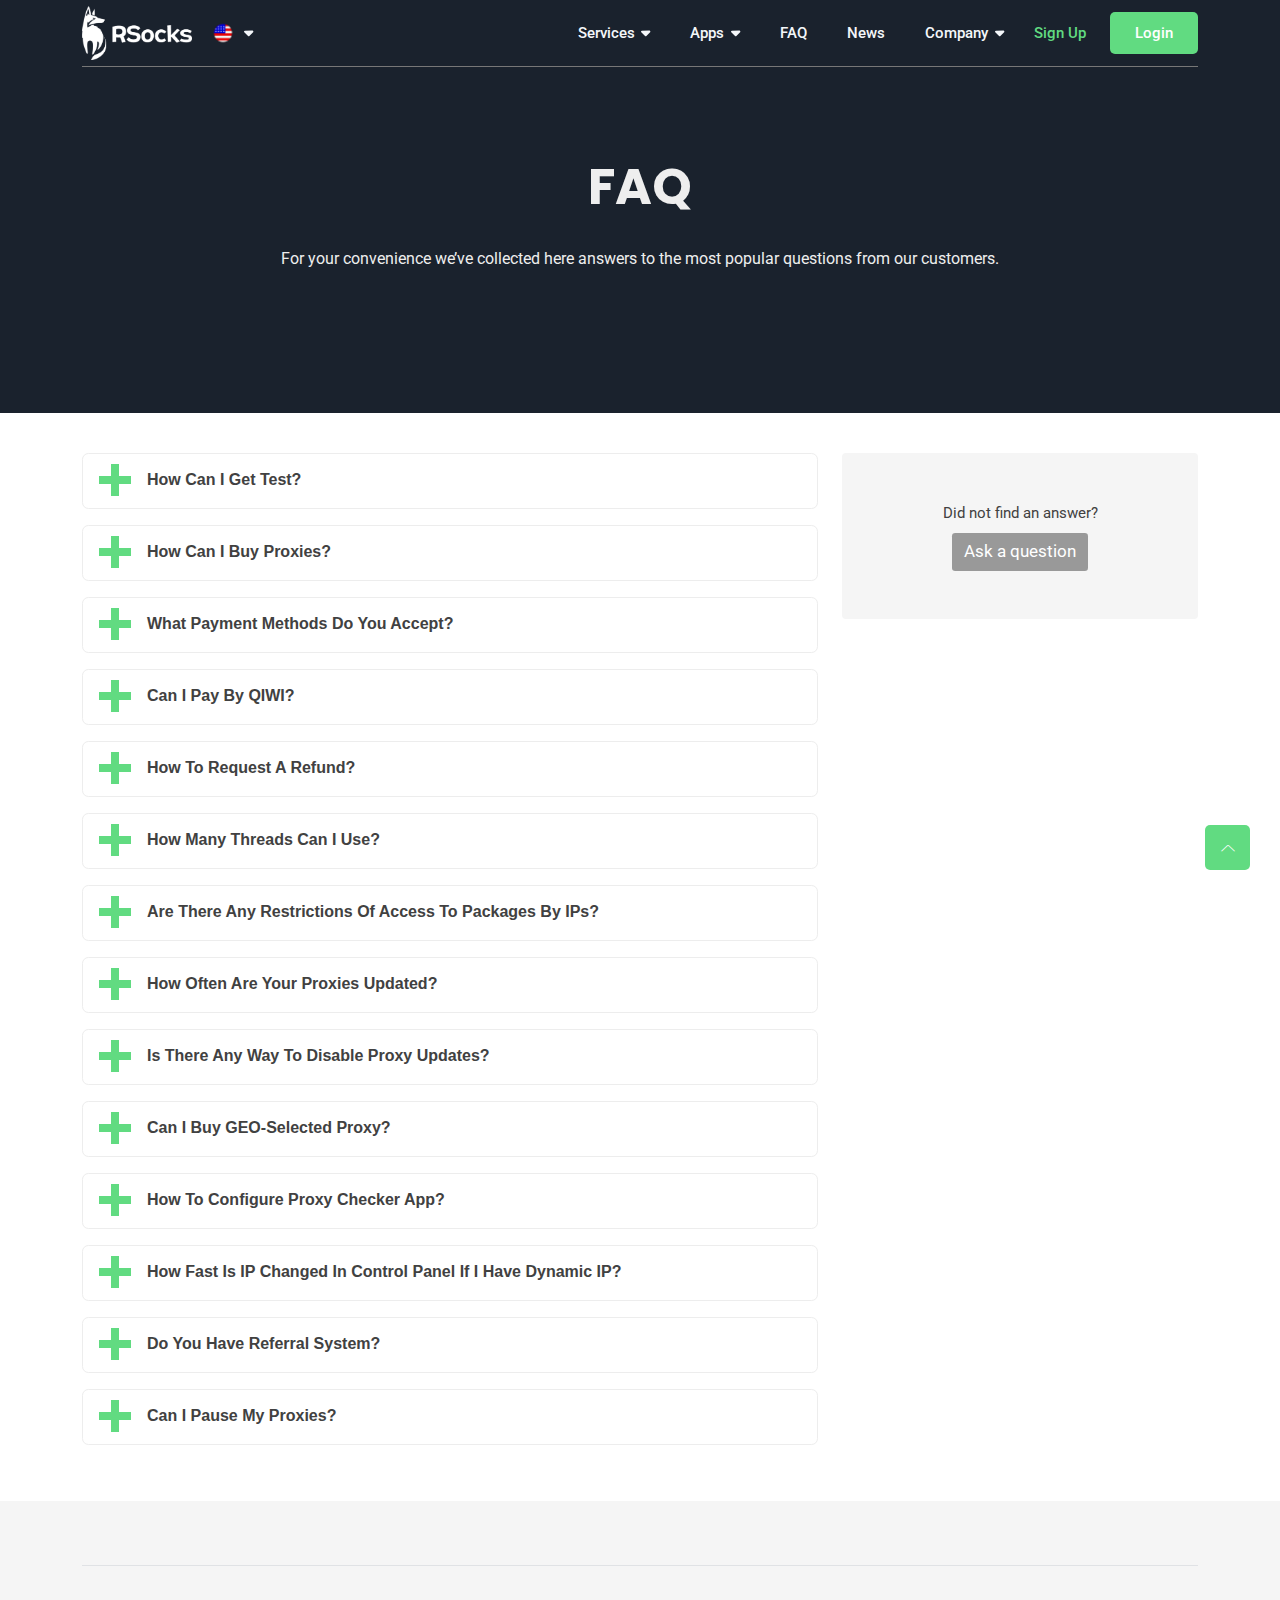
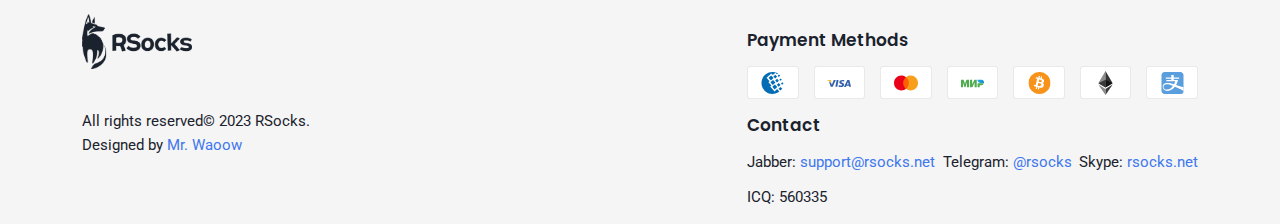
==== faq.html @ d8b9d853 "FAQ Page Was Created" ====
<!DOCTYPE html>
<html class="no-js" lang="zxx">

<head>
    <meta charset="utf-8" />
    <meta http-equiv="x-ua-compatible" content="ie=edge" />
    <title>FAQ | RSocks</title>
    <meta name="description" content="" />
    <meta name="viewport" content="width=device-width, initial-scale=1" />
    <link rel="shortcut icon" type="image/x-icon" href="assets/images/favicon.png" />

    <!-- ========================= CSS here ========================= -->
    <link rel="stylesheet" href="assets/lib/Bootstrap/css/bootstrap.min.css" />
    <link rel="stylesheet" href="assets/lib/Fontawesome/css/all.min.css">
    <link rel="stylesheet" href="assets/css/LineIcons.3.0.css" />
    <link rel="stylesheet" href="assets/css/animate.css" />
    <link rel="stylesheet" href="assets/css/tiny-slider.css" />
    <link rel="stylesheet" href="assets/css/glightbox.min.css" />
    <link rel="stylesheet" href="assets/lib/owlcarousel/assets/owl.carousel.min.css" />
    <link rel="stylesheet" href="assets/lib/owlcarousel/assets/owl.theme.default.css" />
    <link rel="stylesheet" href="assets/css/style.css" />
    <link rel="stylesheet" href="assets/css/style.width.css" />
    <link rel="stylesheet" href="assets/css/style.responsive.css" />

</head>

<body>
    <!--[if lte IE 9]>
      <p class="browserupgrade">
        You are using an <strong>outdated</strong> browser. Please
        <a href="https://browsehappy.com/">upgrade your browser</a> to improve
        your experience and security.
      </p>
    <![endif]-->

    <!-- Preloader -->
    <div class="preloader">
        <div class="preloader-inner">
            <div class="preloader-icon">
                <span></span>
                <span></span>
            </div>
        </div>
    </div>
    <!-- /End Preloader -->

    <!-- Start Header Area -->
    <header class="header navbar-area">
        <div class="container">
            <div class="row align-items-center">
                <div class="col-lg-12">
                    <div class="nav-inner">
                        <!-- Start Navbar -->
                        <nav class="navbar navbar-expand-lg">
                            <a class="navbar-brand" href="index.html">
                                <img src="assets/images/logo/logo.png" alt="Logo">
                            </a>
                            <button class="navbar-toggler mobile-menu-btn" type="button" data-bs-toggle="collapse"
                                data-bs-target="#navbarSupportedContent" aria-controls="navbarSupportedContent"
                                aria-expanded="false" aria-label="Toggle navigation">
                                <span class="toggler-icon"></span>
                                <span class="toggler-icon"></span>
                                <span class="toggler-icon"></span>
                            </button>
                            <div class="collapse navbar-collapse sub-menu-bar" id="navbarSupportedContent">
                                <ul id="lang" class="navbar-nav me-auto">
                                    <li class="nav-item">
                                        <a class="dd-menu collapsed" href="index.html" data-bs-toggle="collapse"
                                            data-bs-target="#submenu-1-1" aria-controls="navbarSupportedContent"
                                            aria-expanded="false" aria-label="Toggle navigation"><span
                                                class="icon-img"><img src="assets/images/navbar/usa.png" /></span><span
                                                class="font-icon lf"><i class="fa-solid fa-caret-down"></i></span></a>
                                        <ul class="sub-menu collapse" id="submenu-1-1">
                                            <li class="nav-item"><a href="#"></a></li>
                                            <li class="nav-item"><a href="#"></a></li>
                                        </ul>
                                    </li>
                                </ul>
                                <ul id="nav" class="navbar-nav ms-auto">
                                    <li class="nav-item">
                                        <a class="dd-menu collapsed" href="index.html" data-bs-toggle="collapse"
                                            data-bs-target="#submenu-1-1" aria-controls="navbarSupportedContent"
                                            aria-expanded="false" aria-label="Toggle navigation">Services<span
                                                class="font-icon lf"><i class="fa-solid fa-caret-down"></i></span></a>
                                        <ul class="sub-menu collapse" id="submenu-1-1">
                                            <li class="nav-item"><a href="Personal.Proxy.html">Personal Proxy</a></li>
                                            <li class="nav-item"><a href="#"></a></li>
                                        </ul>
                                    </li>
                                    <li class="nav-item">
                                        <a class="dd-menu collapsed" href="javascript:void(0)" data-bs-toggle="collapse"
                                            data-bs-target="#submenu-1-2" aria-controls="navbarSupportedContent"
                                            aria-expanded="false" aria-label="Toggle navigation">Apps<span
                                                class="font-icon lf"><i class="fa-solid fa-caret-down"></i></span></a>
                                        <ul class="sub-menu collapse" id="submenu-1-2">
                                            <li class="nav-item"><a href="#"></a></li>
                                            <li class="nav-item"><a href="#"></a></li>
                                            <li class="nav-item"><a href="#"></a></li>
                                        </ul>
                                    </li>
                                    <li class="nav-item">
                                        <a href="faq.html" aria-label="Toggle navigation"
                                            style="text-transform: uppercase">FAQ</a>
                                    </li>
                                    <li class="nav-item">
                                        <a href="#" aria-label="Toggle navigation">News</a>
                                    </li>
                                    <li class="nav-item">
                                        <a class="dd-menu collapsed" href="javascript:void(0)" data-bs-toggle="collapse"
                                            data-bs-target="#submenu-1-3" aria-controls="navbarSupportedContent"
                                            aria-expanded="false" aria-label="Toggle navigation">Company<span
                                                class="font-icon lf"><i class="fa-solid fa-caret-down"></i></span></a>
                                        <ul class="sub-menu collapse" id="submenu-1-3">
                                            <li class="nav-item"><a href="About.us.html">About Us</a>
                                            </li>
                                            <li class="nav-item"><a href="white.label.html">White Label</a></li>
                                            <li class="nav-item"><a href="contact.us.html">Contacts</a></li>
                                        </ul>
                                    </li>
                                </ul>
                            </div> <!-- navbar collapse -->
                            <div class="button">
                                <a href="signup.html" class="signup">Sign Up</a>
                                <a href="login.html" class="login">Login</a>
                            </div>
                        </nav>
                        <!-- End Navbar -->
                    </div>
                </div>
            </div> <!-- row -->
        </div> <!-- container -->
    </header>
    <!-- End Header Area -->

    <!-- Start Hero Area -->
    <section class="hero-area">
        <div class="container">
            <div class="row align-items-center py-5">
                <div class="col-xl-12">
                    <div class="hero-content">
                        <h1 class="text-center">
                            <span class="color2 wow fadeInUp" data-wow-delay="0.2s">FAQ</span>
                        </h1>
                        <p class="text-center wow fadeInUp" data-wow-delay="0.4s">For your convenience we’ve collected
                            here answers to the most popular questions from our customers.</p>
                    </div>
                </div>
            </div>
        </div>
    </section>
    <!-- End Hero Area -->

    <!-- Start FAQ Area -->
    <section class="faq p-3">
        <div class="container">
            <div class="row my-4">
                <div class="col-md-8">
                    <div class="openable">
                        <h6 onclick="Smooth.expandCollapsePlus(event)" class="d-flex align-items-center">
                            <div class="icon-md">
                                <span class="toggler-icon r-90 plus"></span>
                                <span class="toggler-icon minus"></span>
                            </div>
                            <span>How can I get test?</span>
                        </h6>
                        <p>
                            You should register on our site. Then you need to make request for test period in section
                            «Standard proxy - request test». To get confirmation you have to text to support.
                        </p>
                    </div>
                    <div class="openable">
                        <h6 onclick="Smooth.expandCollapsePlus(event)" class="d-flex align-items-center">
                            <div class="icon-md">
                                <span class="toggler-icon r-90 plus"></span>
                                <span class="toggler-icon minus"></span>
                            </div>
                            <span>How can I buy proxies?</span>
                        </h6>
                        <p>
                            You need to add credits to your balance and buy package(s) automatically in control panel in
                            section Standard proxy - my packages. </p>
                    </div>
                    <div class="openable">
                        <h6 onclick="Smooth.expandCollapsePlus(event)" class="d-flex align-items-center">
                            <div class="icon-md">
                                <span class="toggler-icon r-90 plus"></span>
                                <span class="toggler-icon minus"></span>
                            </div>
                            <span>What payment methods do you accept?</span>
                        </h6>
                        <p>
                            We accept WMZ, BTC, ETH, Qiwi, Alipay, bank card and bank transfer. </p>
                    </div>
                    <div class="openable">
                        <h6 onclick="Smooth.expandCollapsePlus(event)" class="d-flex align-items-center">
                            <div class="icon-md">
                                <span class="toggler-icon r-90 plus"></span>
                                <span class="toggler-icon minus"></span>
                            </div>
                            <span>Can I pay by QIWI?</span>
                        </h6>
                        <p>
                            No, but you can send momeny from your QIWI wallet to WMZ.
                        </p>
                    </div>
                    <div class="openable">
                        <h6 onclick="Smooth.expandCollapsePlus(event)" class="d-flex align-items-center">
                            <div class="icon-md">
                                <span class="toggler-icon r-90 plus"></span>
                                <span class="toggler-icon minus"></span>
                            </div>
                            <span>How to request a refund?</span>
                        </h6>
                        <p>
                            A customer can request a refund via contacting RSocks customer support. Refunds for
                            Exclusive Mix line proxies are not possible. The minimum amount of a refund is 50 USD
                            Refunds are issued with payment system's fees deducted.<br>
                            Hourly/daily packages and personal proxies are not refundable.<br>
                            Rotating, Twitch, YouTube weekly packages are not refundable.<br>
                            Data center proxy packages are refundable within the first hour after activation.
                            Mobile proxy servers are refundable within the first 24 hours and if less than 20MB of data
                            has been spent.<br>
                            Other packages are refundable within the first 24 hours after activation via contacting our
                            customer support and providing reasonable excuse for the refund.
                        </p>
                    </div>
                    <div class="openable">
                        <h6 onclick="Smooth.expandCollapsePlus(event)" class="d-flex align-items-center">
                            <div class="icon-md">
                                <span class="toggler-icon r-90 plus"></span>
                                <span class="toggler-icon minus"></span>
                            </div>
                            <span>How many threads can I use?</span>
                        </h6>
                        <p>
                            We recommend 500 threads but you can use more than 500 (in this case we can’t guarantee hiqh
                            quality).
                        </p>
                    </div>
                    <div class="openable">
                        <h6 onclick="Smooth.expandCollapsePlus(event)" class="d-flex align-items-center">
                            <div class="icon-md">
                                <span class="toggler-icon r-90 plus"></span>
                                <span class="toggler-icon minus"></span>
                            </div>
                            <span>Are there any restrictions of access to packages by IPs?</span>
                        </h6>
                        <p>
                            Each package is available to be used only with one IP address. You can expand the
                            authorization IP list, but this is payable service. Additional IP for work costs half from
                            price of package.
                        </p>
                    </div>
                    <div class="openable">
                        <h6 onclick="Smooth.expandCollapsePlus(event)" class="d-flex align-items-center">
                            <div class="icon-md">
                                <span class="toggler-icon r-90 plus"></span>
                                <span class="toggler-icon minus"></span>
                            </div>
                            <span>How often are your proxies updated?</span>
                        </h6>
                        <p>
                            Proxies are updated automatically every 2 hours, after every update you get up to 30% of
                            fresh proxies. IP and all ports are changed
                        </p>
                    </div>
                    <div class="openable">
                        <h6 onclick="Smooth.expandCollapsePlus(event)" class="d-flex align-items-center">
                            <div class="icon-md">
                                <span class="toggler-icon r-90 plus"></span>
                                <span class="toggler-icon minus"></span>
                            </div>
                            <span>Is there any way to disable proxy updates?</span>
                        </h6>
                        <p>
                            Unfortunately, there is no way to do it.
                        </p>
                    </div>
                    <div class="openable">
                        <h6 onclick="Smooth.expandCollapsePlus(event)" class="d-flex align-items-center">
                            <div class="icon-md">
                                <span class="toggler-icon r-90 plus"></span>
                                <span class="toggler-icon minus"></span>
                            </div>
                            <span>Can I buy GEO-selected proxy?</span>
                        </h6>
                        <p>
                            Unfortunately this service is not available now. But you can purchase package and then use
                            our free Proxy Checker app to filter addresses by desired country. Link for proxy checker
                            page:<a href="https://rsocks.net/proxy-checker">https://rsocks.net/proxy-checker .</a>
                        </p>
                    </div>
                    <div class="openable tables">
                        <h6 onclick="Smooth.expandCollapsePlus(event)" class="d-flex align-items-center">
                            <div class="icon-md">
                                <span class="toggler-icon r-90 plus"></span>
                                <span class="toggler-icon minus"></span>
                            </div>
                            <span>How to configure Proxy Checker app?</span>
                        </h6>
                        <p>
                            An example of Proxy Checker config is below:
                        </p>
                        <table class="table table-borderless">
                            <tr>
                                <td>HOST:</td>
                                <td>yahoo.com</td>
                            </tr>
                            <tr>
                                <td>PORT:</td>
                                <td>443</td>
                            </tr>
                            <tr>
                                <td>Threads:</td>
                                <td>50</td>
                            </tr>
                            <tr>
                                <td>Timeout:</td>
                                <td>10000</td>
                            </tr>
                            <tr>
                                <td>ReConnect:</td>
                                <td>0</td>
                            </tr>
                        </table>
                    </div>
                    <div class="openable">
                        <h6 onclick="Smooth.expandCollapsePlus(event)" class="d-flex align-items-center">
                            <div class="icon-md">
                                <span class="toggler-icon r-90 plus"></span>
                                <span class="toggler-icon minus"></span>
                            </div>
                            <span>How fast is IP changed in control panel if I have dynamic IP?</span>
                        </h6>
                        <p>
                            For our customers we have created program that checks your IP every 10 minutes and change
                            it. It's located in system tray and doesn't disturb you.
                        </p>
                        <a href="#" class="btn ms-5 c-dk">Download «RSocks IP Changer»</a>
                    </div>
                    <div class="openable">
                        <h6 onclick="Smooth.expandCollapsePlus(event)" class="d-flex align-items-center">
                            <div class="icon-md">
                                <span class="toggler-icon r-90 plus"></span>
                                <span class="toggler-icon minus"></span>
                            </div>
                            <span>Do you have referral system?</span>
                        </h6>
                        <p>
                            Yes. Our referral system conditions:<br>
                            <br>
                            Less than 10 referrals - 10% of their purchases;
                            Up to 15 referrals - 15% of their purchases;
                            More than 15 referrals - 20% of their purchases;
                            The withdrawal of funds is from $ 50.
                        </p>
                    </div>
                    <div class="openable">
                        <h6 onclick="Smooth.expandCollapsePlus(event)" class="d-flex align-items-center">
                            <div class="icon-md">
                                <span class="toggler-icon r-90 plus"></span>
                                <span class="toggler-icon minus"></span>
                            </div>
                            <span>Can I pause my proxies?</span>
                        </h6>
                        <p>
                            Yes, you can purchase pauses for your subscriptions in the proxy control interface.
                        </p>
                    </div>
                </div>
                <div class="col-md-4">
                    <div class="notification p-5 text-center">
                        <p>
                            Did not find an answer?
                        </p>
                        <a href="#" class="btn mt-2">Ask a question</a>
                    </div>
                </div>
            </div>
        </div>
    </section>
    <!-- End FAQ Area -->

    <!-- Start Footer Area -->
    <footer class="footer">
        <!-- Start Footer Top -->
        <div class="footer-top">
            <div class="container">
                <hr class="my-5" />
                <div class="inner-content">
                    <div class="row">
                        <div class="col-md-7">
                            <!-- Single Widget -->
                            <div class="single-footer f-about">
                                <div class="logo">
                                    <a href="index.html">
                                        <img src="assets/images/logo/logo_dark.png" alt="#">
                                    </a>
                                </div>
                                <p class="copyright-text"><span>All rights reserved© 2023 RSocks.</span>Designed by <a
                                        href="https://github.com/MrWaoow?tab=repositories" rel="nofollow"
                                        target="_blank">Mr. Waoow</a>
                                </p>
                            </div>
                            <!-- End Single Widget -->
                        </div>
                        <div class="col-md-5">
                            <!-- Single Widget -->
                            <div class="single-footer payment-methods">
                                <h3>Payment Methods</h3>
                                <ul>
                                    <li>
                                        <span class="icon-sm">
                                            <img src="assets/images/footer/Payment Methods/1. webmoney.svg" alt="">
                                        </span>
                                    </li>
                                    <li>
                                        <span class="icon-sm">
                                            <img src="assets/images/footer/Payment Methods/2. visa.svg" alt="">
                                        </span>
                                    </li>
                                    <li>
                                        <span class="icon-sm">
                                            <img src="assets/images/footer/Payment Methods/3. mastercard.svg" alt="">
                                        </span>
                                    </li>
                                    <li>
                                        <span class="icon-sm">
                                            <img src="assets/images/footer/Payment Methods/4. mir.svg" alt="">
                                        </span>
                                    </li>
                                    <li>
                                        <span class="icon-sm">
                                            <img src="assets/images/footer/Payment Methods/5. bitcoin.svg" alt="">
                                        </span>
                                    </li>
                                    <li>
                                        <span class="icon-sm">
                                            <img src="assets/images/footer/Payment Methods/6. ethereum.svg" alt="">
                                        </span>
                                    </li>
                                    <li>
                                        <span class="icon-sm">
                                            <img src="assets/images/footer/Payment Methods/7. ch.svg" alt="">
                                        </span>
                                    </li>
                                </ul>
                            </div>
                            <!-- End Single Widget -->

                            <!-- Single Widget -->
                            <div class="single-footer f-link">
                                <h3>Contact</h3>
                                <ul>
                                    <li>Jabber: <a href="javascript:void(0)">support@rsocks.net</a></li>
                                    <li>Telegram: <a href="javascript:void(0)">@rsocks</a></li>
                                    <li>Skype: <a href="javascript:void(0)">rsocks.net</a></li>
                                    <li>ICQ: 560335</li>
                                </ul>
                            </div>
                            <!-- End Single Widget -->
                        </div>
                    </div>
                </div>
            </div>
        </div>
        <!--/ End Footer Top -->
    </footer>
    <!--/ End Footer Area -->

    <!-- ========================= scroll-top ========================= -->
    <a href="#" class="scroll-top">
        <i class="lni lni-chevron-up"></i>
    </a>

    <!-- ========================= JS here ========================= -->
    <script src="assets/lib/jquery/jquery-3.6.1.min.js"></script>
    <script src="assets/lib/Bootstrap/js/bootstrap.min.js"></script>
    <script src="assets/lib/Fontawesome/js/all.min.js"></script>
    <script src="assets/js/wow.min.js"></script>
    <script src="assets/js/tiny-slider.js"></script>
    <script src="assets/js/glightbox.min.js"></script>
    <script src="assets/js/count-up.min.js"></script>
    <script src="assets/lib/owlcarousel/owl.carousel.min.js"></script>
    <script src="assets/js/main.js"></script>
    <script src="assets/js/main.tap.js"></script>
</body>

</html>
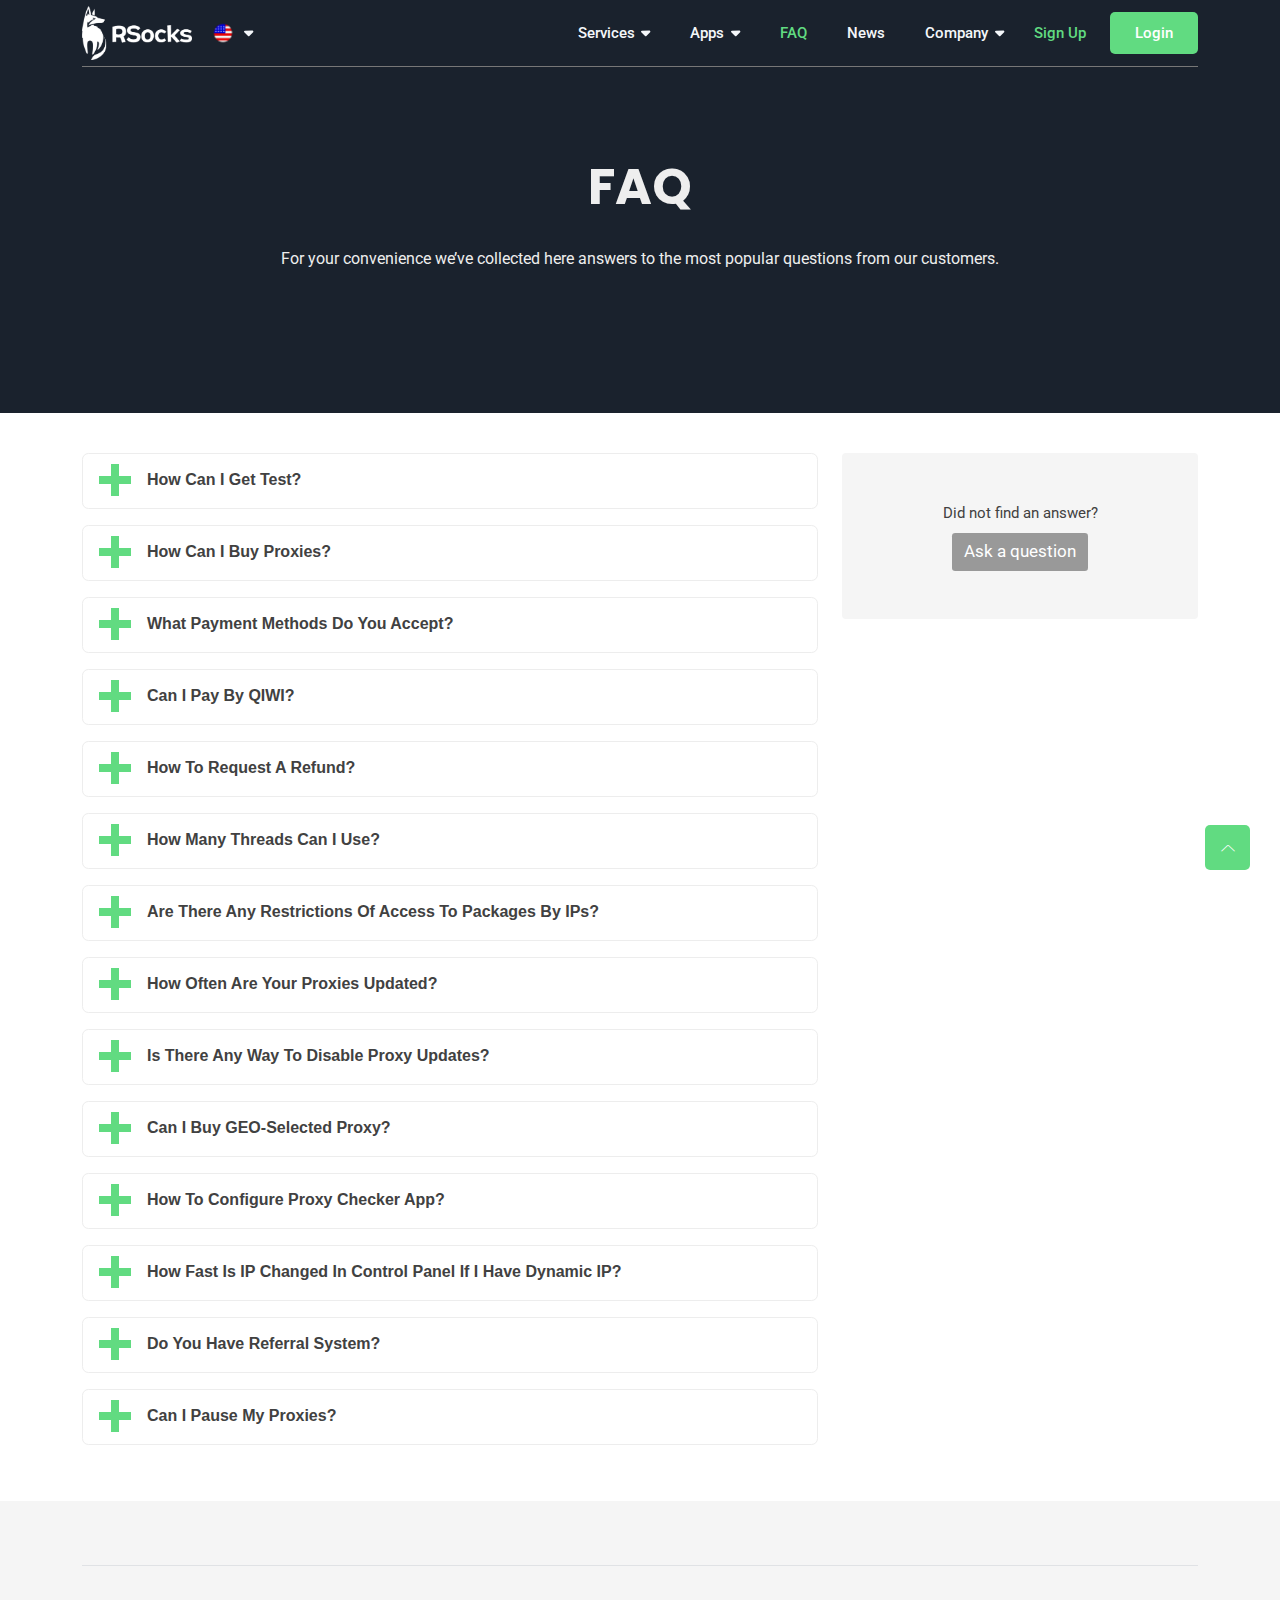
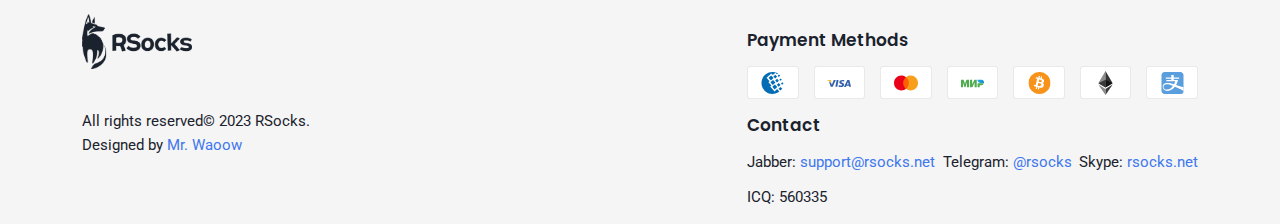
==== commit 67d8b321: "Shared proxy page was created" ====
--- a/faq.html
+++ b/faq.html
@@ -83,8 +83,13 @@
                                             aria-expanded="false" aria-label="Toggle navigation">Services<span
                                                 class="font-icon lf"><i class="fa-solid fa-caret-down"></i></span></a>
                                         <ul class="sub-menu collapse" id="submenu-1-1">
+                                            <li class="nav-item"><a href="residential.proxy.html">residential proxy</a></li>
+                                            <li class="nav-item"><a href="exclusive.plus.html">exclusive plus</a></li>
                                             <li class="nav-item"><a href="Personal.Proxy.html">Personal Proxy</a></li>
-                                            <li class="nav-item"><a href="#"></a></li>
+                                            <li class="nav-item"><a href="server.proxies.html">server proxies</a></li>
+                                            <li class="nav-item"><a href="shared.proxy.html">shared proxy</a></li>
+                                            <li class="nav-item"><a href="mobile.proxy.html">mobile proxy</a></li>
+                                            <li class="nav-item"><a href="vpn.service.html"><span style="text-transform: uppercase;">vpn</span> service</a></li>
                                         </ul>
                                     </li>
                                     <li class="nav-item">
@@ -99,7 +104,7 @@
                                         </ul>
                                     </li>
                                     <li class="nav-item">
-                                        <a href="faq.html" aria-label="Toggle navigation"
+                                        <a class="active" href="faq.html" aria-label="Toggle navigation"
                                             style="text-transform: uppercase">FAQ</a>
                                     </li>
                                     <li class="nav-item">
--- a/assets/css/style.css
+++ b/assets/css/style.css
@@ -13,7 +13,7 @@
 05. Offered-Services CSS
 06. Statistics CSS
 07. Proxy-Service CSS
-08. Pricing CSS
+08. Pricing Table CSS
 09. Blog CSS
 10. Testimonials CSS
 11. Clients CSS
@@ -22,8 +22,8 @@
 14. About Us Page CSS
 15. White Label Page CSS
 16. Contacts US Page CSS
-17. 
-18. 
+17. FAQ Page CSS
+18. Shared Proxy Page CSS
 19. 
 20. 
 21. 
@@ -2996,9 +2996,9 @@
   color: #fff;
   -webkit-transform: scale(1.05) translateZ(0);
   transform: scale(1.05) translateZ(0);
-  transition: all 0.4s ease;
-  -webkit-transition: all 0.4s ease;
-  -moz-transition: all 0.4s ease;
+  transition: all 0.2s ease;
+  -webkit-transition: all 0.2s ease;
+  -moz-transition: all 0.2s ease;
 }
 
 .offered-services a span.new {
@@ -3158,8 +3158,8 @@
 	Pricing Table CSS
 ===============================*/
 .pricing-header {
-  background-color: #111;
-  padding: 2% 5%;
+  background-color: #232d3b;
+  padding: 1rem 1.5rem;
 }
 
 .pricing-header .foaw {
@@ -3175,22 +3175,44 @@
 }
 
 .pricing-Card {
-  height: 100%;
-}
-
-.rounded-lg .list-unstyled li {
-  margin-bottom: 1rem;
-  color: #414141;
-  font-size: 14px;
-}
-
-.rounded-lg .rounded-lg .foaw {
-  width: 15% !important;
+  min-height: fit-content;
+  min-width: fit-content;
+}
+
+.pricing-Card.box {
+  padding: 0;
+  box-shadow: 0px 0px 10px 2px #0000000f;
+}
+
+.pricing-Card table.table {
+  margin: 0;
+}
+
+.pricing-Card table.table tbody tr td,
+.pricing-Card table.table thead tr th {
+  padding: 0rem;
+}
+
+.pricing-Card table.table tbody tr td:first-of-type,
+.pricing-Card table.table thead tr th:first-of-type {
+  width: 10%;
+  text-align: center;
+}
+
+.pricing-Card table.table tbody tr td:last-of-type,
+.pricing-Card table.table thead tr th:last-of-type {
+  width: 90%;
+  padding-left: 2rem;
 }
 
 .rounded-lg {
   border-radius: 0rem !important;
-  padding: 5% 10%;
+  padding: 1rem 1.5rem;
+  background-color: #fff;
+}
+
+.rounded-lg table.table tbody tr td {
+  padding-bottom: 1rem;
 }
 
 .text-small {
@@ -3764,13 +3786,22 @@
 
 /* Pricing Table CSS */
 
-.pricing-header .price {
+.pricing-table .pricing-header table.table thead tr th {
+  width: 50%;
+}
+
+.pricing-table .pricing-header table.table thead tr th:first-of-type {
+  text-align: start;
+}
+
+.pricing-table .pricing-header table.table thead tr th:last-of-type {
   text-align: end;
 }
 
-.pricing-header .price h5 {
+.pricing-table .pricing-header table.table thead tr th:last-of-type h5 {
   color: #61DB81;
 }
+
 
 .pricing-table .pricing-header {
   padding: 0.9rem 1.5rem;
@@ -3778,6 +3809,23 @@
 
 .pricing-table .rounded-lg {
   padding: 1rem 1.5rem;
+}
+
+.pricing-table .rounded-lg table.table tbody tr td {
+  text-align: start;
+}
+
+.pricing-table .rounded-lg table.table tbody tr td:first-of-type {
+  width: 5%;
+}
+
+.pricing-table .rounded-lg table.table tbody tr td:last-of-type {
+  width: 95%;
+  padding-left: 1rem;
+}
+
+.pricing-table .rounded-lg table.table tbody tr td hr {
+  margin: 0;
 }
 
 .pricing-table .rounded-lg li.col-1 {
@@ -4640,7 +4688,7 @@
 }
 
 /*======================================
-	FAQ CSS
+	FAQ CSS Page
 ========================================*/
 .faq .openable .icon-md {
   position: relative;
@@ -4682,6 +4730,46 @@
   font-size: 0.8rem;
 }
 
+/*======================================
+	Shared Proxy Page CSS
+========================================*/
+
+.hero-area .hero-content .list {
+  font-size: 0.9rem;
+  margin-left: 3rem;
+}
+
+.hero-area .hero-content .list span {
+  display: list-item;
+  margin: 0;
+  margin-bottom: 0.2rem;
+}
+
+.Proxy-lists {
+  background-color: #f5f5f5;
+}
+.Proxy-lists p {
+  margin-bottom: 2rem;
+}
+.Proxy-lists .pricing-Card .pricing-header table.table thead tr th h4{
+  color: #FAFAFA;
+}
+
+.Proxy-lists .pricing-Card .pricing-header table.table thead tr th{
+  padding: 0;
+}
+.Proxy-lists .pricing-Card .rounded-lg table.table tbody tr td{
+  text-align: start;
+  padding-left: 1rem;
+  width: 100%;
+}
+
+.Proxy-lists .pricing-Card .rounded-lg table.table tbody tr td label{
+  display: block;
+  color: #999;
+  font-weight: 100;
+  font-size: 0.7;
+}
 
 /*======================================
 	Footer CSS
